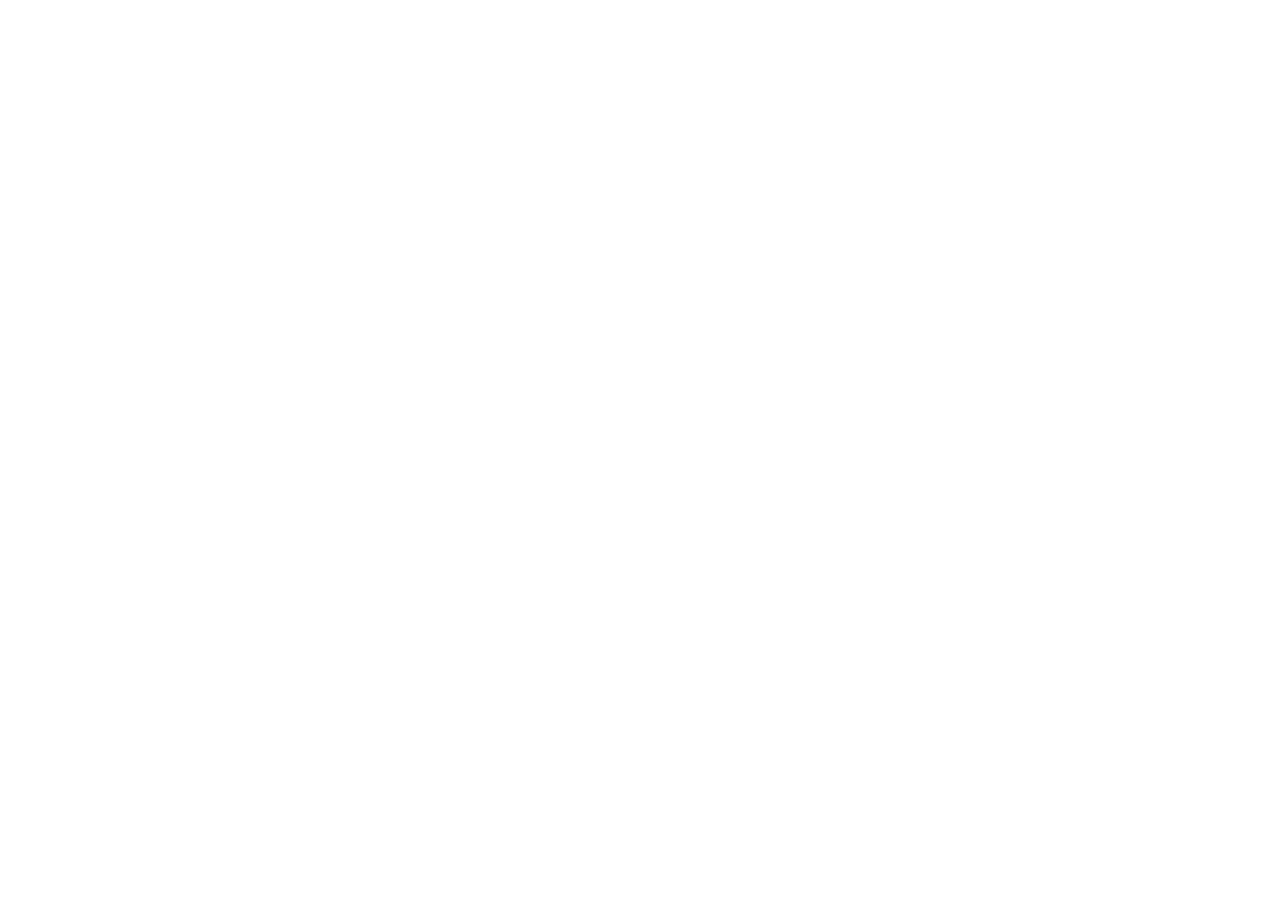
==== index.html @ 2fb38056 "Add files via upload" ====
<!DOCTYPE html>
<html>

<head>
    <meta charset="utf-8">
    <meta name="viewport" content="width=device-width, initial-scale=1.0">
    <link rel="shortcut icon" href="icons/图标(1).ico" />
    <title>Marvel's home</title>
    <style>
        * {
            box-sizing: border-box;
        }
        .row::after {
            content: "";
            clear: both;
            display: table;
        }
        /* 针对手机： */
        [class*="col-"] {
            width: 100%;
        }
        @media only screen and (min-width: 600px) {
            /* 针对平板电脑： */
            .col-s-1 {width: 8.33%;}
            .col-s-2 {width: 16.66%;}
            .col-s-3 {width: 25%;}
            .col-s-4 {width: 33.33%;}
            .col-s-5 {width: 41.66%;}
            .col-s-6 {width: 50%;}
            .col-s-7 {width: 58.33%;}
            .col-s-8 {width: 66.66%;}
            .col-s-9 {width: 75%;}
            .col-s-10 {width: 83.33%;}
            .col-s-11 {width: 91.66%;}
            .col-s-12 {width: 100%;}
        }

        @media only screen and (min-width: 768px) {
            /* 针对桌面： */
            .col-1 {width: 8.33%;}
            .col-2 {width: 16.66%;}
            .col-3 {width: 25%;}
            .col-4 {width: 33.33%;}
            .col-5 {width: 41.66%;}
            .col-6 {width: 50%;}
            .col-7 {width: 58.33%;}
            .col-8 {width: 66.66%;}
            .col-9 {width: 75%;}
            .col-10 {width: 83.33%;}
            .col-11 {width: 91.66%;}
            .col-12 {width: 100%;}
        }
    </style>
</head>

<body>
    <header>
        
    </header>
</body>
</html>
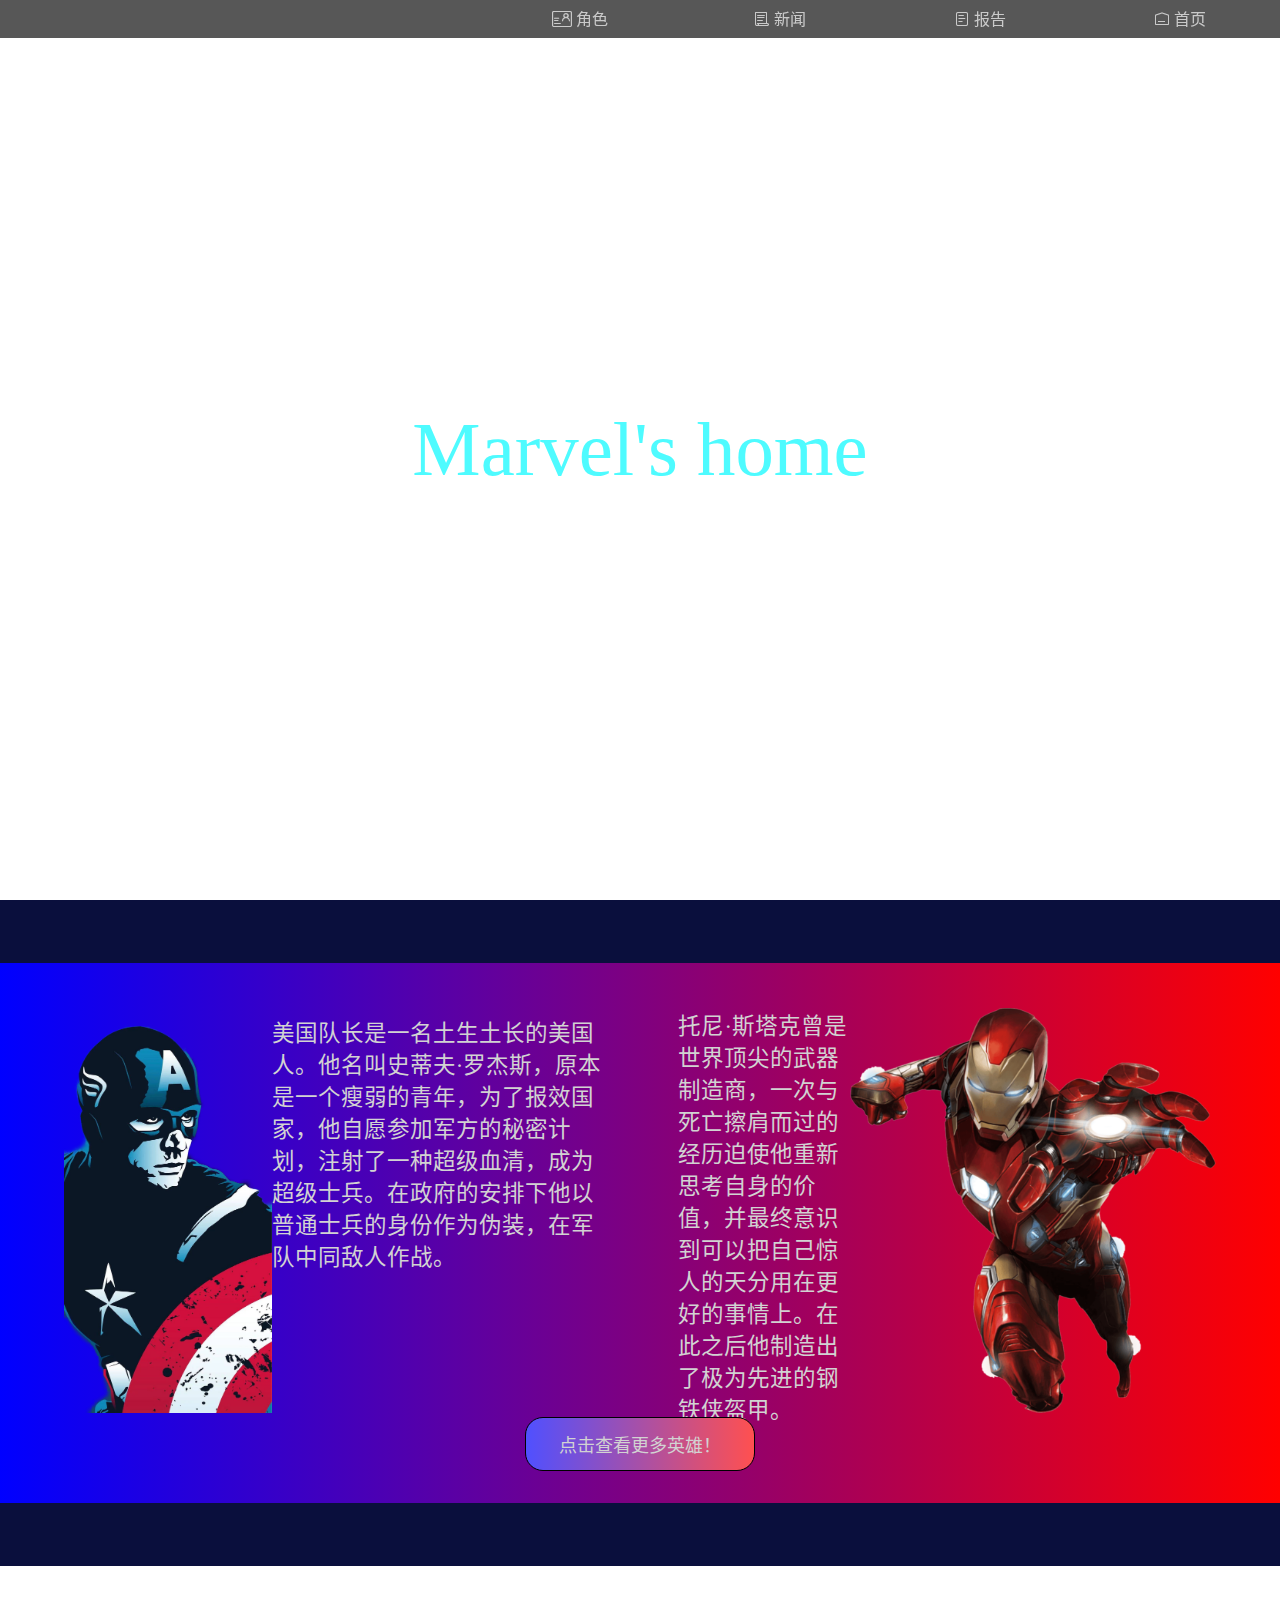
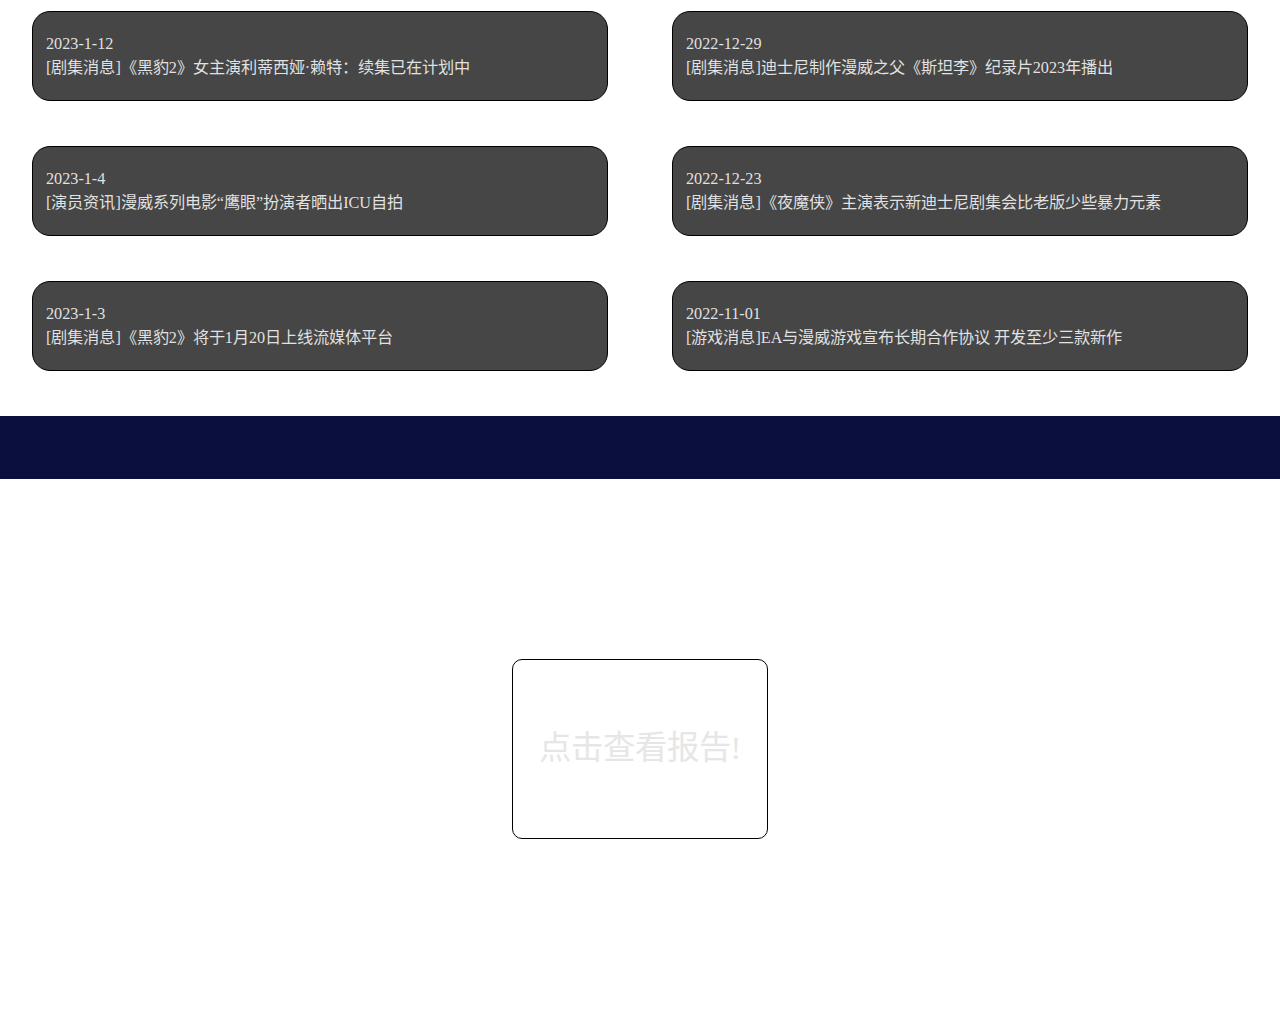
==== commit 7fb4d600: "Add files via upload" ====
--- a/index.html
+++ b/index.html
@@ -1,61 +1,174 @@
 <!DOCTYPE html>
-<html>
+<html lang="zh-CN">
 
 <head>
-    <meta charset="utf-8">
-    <meta name="viewport" content="width=device-width, initial-scale=1.0">
-    <link rel="shortcut icon" href="icons/图标(1).ico" />
+    <meta charset="utf-8" />
+    <meta name="viewport" content="width=device-width, initial-scale=1.0" />
+    <link rel="shortcut icon" href="./icons/favicon.ico" />
+    <link rel="stylesheet" href="./css/font/iconfont.css" />
+    <link rel="stylesheet" href="./css/index.css" />
     <title>Marvel's home</title>
-    <style>
-        * {
-            box-sizing: border-box;
-        }
-        .row::after {
-            content: "";
-            clear: both;
-            display: table;
-        }
-        /* 针对手机： */
-        [class*="col-"] {
-            width: 100%;
-        }
-        @media only screen and (min-width: 600px) {
-            /* 针对平板电脑： */
-            .col-s-1 {width: 8.33%;}
-            .col-s-2 {width: 16.66%;}
-            .col-s-3 {width: 25%;}
-            .col-s-4 {width: 33.33%;}
-            .col-s-5 {width: 41.66%;}
-            .col-s-6 {width: 50%;}
-            .col-s-7 {width: 58.33%;}
-            .col-s-8 {width: 66.66%;}
-            .col-s-9 {width: 75%;}
-            .col-s-10 {width: 83.33%;}
-            .col-s-11 {width: 91.66%;}
-            .col-s-12 {width: 100%;}
-        }
-
-        @media only screen and (min-width: 768px) {
-            /* 针对桌面： */
-            .col-1 {width: 8.33%;}
-            .col-2 {width: 16.66%;}
-            .col-3 {width: 25%;}
-            .col-4 {width: 33.33%;}
-            .col-5 {width: 41.66%;}
-            .col-6 {width: 50%;}
-            .col-7 {width: 58.33%;}
-            .col-8 {width: 66.66%;}
-            .col-9 {width: 75%;}
-            .col-10 {width: 83.33%;}
-            .col-11 {width: 91.66%;}
-            .col-12 {width: 100%;}
-        }
-    </style>
 </head>
 
 <body>
-    <header>
+    <header id="top">
+        <nav >
+            <ul class="nav">
+                <li class="clear">
+                    <a href="index.html">
+                        <span class="iconfont iconfont-index"></span>
+                        首页
+                    </a>
+                </li>
+                <li class="clear">
+                    <a href="report.html">
+                        <span class="iconfont iconfont-report"></span>
+                        报告
+                    </a>
+                </li>
+                <li class="clear">
+                    <a href="news.html">
+                        <span class="iconfont iconfont-news"></span>
+                        新闻
+                    </a>
+                </li>
+                <li class="clear erji">
+                    <a>
+                        <span class="iconfont iconfont-id"></span>
+                        角色
+                    </a>
+                    <div class="nav2">
+                        <ul>
+                            <li>
+                                <a href="avengers.html">
+                                    <span class="iconfont iconfont-id"></span>
+                                    复仇者
+                                </a>
+                            </li>
+                            <li>
+                                <a href="otherhero.html">
+                                    <span class="iconfont iconfont-id"></span>
+                                    其他英雄
+                                </a>
+                            </li>
+                        </ul>
+                    </div>
+                </li>
+            </ul>
+        </nav>
+    </header>
+    <main>
+        <div class="main1">
+            <p>Marvel's home</p>
+        </div>
+        <div class="divide"></div>
+        <div class="main2">
+            <div class="col-12">
+                <div class="col-6 firsthero">
+                        <img src="./images/captain.jpeg" class="captain">
+                        <p><br><br>美国队长是一名土生土长的美国人。他名叫史蒂夫·罗杰斯，原本是一个瘦弱的青年，为了报效国家，他自愿参加军方的秘密计划，注射了一种超级血清，成为超级士兵。在政府的安排下他以普通士兵的身份作为伪装，在军队中同敌人作战。</p>
+                </div>
+                <div class="col-6 secondhero">
+                    <img src="./images/ironman.jpeg" class="ironman">
+                    <p>托尼·斯塔克曾是世界顶尖的武器制造商，一次与死亡擦肩而过的经历迫使他重新思考自身的价值，并最终意识到可以把自己惊人的天分用在更好的事情上。在此之后他制造出了极为先进的钢铁侠盔甲。</p>
+                </div>
+                <div class="col-12">
+                    <table class="herobuttom">
+                        <tbody>
+                            <tr>
+                                <td>
+                                    <a href="avengers.html">点击查看更多英雄！</a>
+                                </td>
+                            </tr>
+                        </tbody>
+                    </table>
+                </div>
+            </div>
+        </div>
+        <div class="divide"></div>
+        <div class="main3">
+            <div class="col-12">
+                <div class="col-6 firstnews">
+                    <table class="news">
+                        <tbody>
+                            <tr>
+                                <td>
+                                   2023-1-12
+                                   <br>
+                                   [剧集消息]《黑豹2》女主演利蒂西娅·赖特：续集已在计划中
+                                </td>
+                            </tr>
+                        </tbody>
+                    </table>
+                    <table class="news">
+                        <tbody>
+                            <tr>
+                                <td>
+                                   2023-1-4
+                                   <br>
+                                   [演员资讯]漫威系列电影“鹰眼”扮演者晒出ICU自拍
+                                </td>
+                            </tr>
+                        </tbody>
+                    </table>
+                    <table class="news">
+                        <tbody>
+                            <tr>
+                                <td>
+                                    2023-1-3
+                                    <br>
+                                    [剧集消息]《黑豹2》将于1月20日上线流媒体平台
+                                </td>
+                            </tr>
+                        </tbody>
+                    </table>
+                </div>
+                <div class="col-6 secondnews" >
+                    <table class="news">
+                        <tbody>
+                            <tr>
+                                <td>
+                                    2022-12-29
+                                    <br>
+                                    [剧集消息]迪士尼制作漫威之父《斯坦李》纪录片2023年播出
+                                </td>
+                            </tr>
+                        </tbody>
+                    </table>
+                    <table class="news">
+                        <tbody>
+                            <tr>
+                                <td>
+                                    2022-12-23
+                                    <br>
+                                    [剧集消息]《夜魔侠》主演表示新迪士尼剧集会比老版少些暴力元素
+                                </td>
+                            </tr>
+                        </tbody>
+                    </table>
+                    <table class="news">
+                        <tbody>
+                            <tr>
+                                <td>
+                                    2022-11-01
+                                    <br>
+                                    [游戏消息]EA与漫威游戏宣布长期合作协议 开发至少三款新作
+                                </td>
+                            </tr>
+                        </tbody>
+                    </table>
+                </div>
+            </div>
+        </div>
+        <div class="divide"></div>
+        <div class="main4">
+            <div>
+                <a href=report.html>点击查看报告!</a>
+            </div>
+        </div>
+    </main>
+    <footer>
         
-    </header>
+    </footer>
 </body>
 </html>--- a/css/font/iconfont.css
+++ b/css/font/iconfont.css
@@ -0,0 +1,75 @@
+@font-face {
+  font-family: "iconfont"; /* Project id 3860554 */
+  src: url('iconfont.woff2?t=1673459533235') format('woff2'),
+       url('iconfont.woff?t=1673459533235') format('woff'),
+       url('iconfont.ttf?t=1673459533235') format('truetype');
+}
+
+.iconfont {
+  font-family: "iconfont" !important;
+  font-size: 16px;
+  font-style: normal;
+  -webkit-font-smoothing: antialiased;
+  -moz-osx-font-smoothing: grayscale;
+}
+
+.icon-a-ziyuan529:before {
+  content: "\e78d";
+}
+
+.icon-shenfenzhengming:before {
+  content: "\e61e";
+}
+
+.icon-cz-qbdj:before {
+  content: "\e804";
+}
+
+.icon-jibenziliao:before {
+  content: "\e61f";
+}
+
+.icon-fenxiang:before {
+  content: "\e607";
+}
+
+.icon-a-bianzu13-14:before {
+  content: "\e614";
+}
+
+.icon-a-bianzu13-22:before {
+  content: "\e615";
+}
+
+.icon-a-bianzu13-27:before {
+  content: "\e616";
+}
+
+.icon-a-bianzu13-36:before {
+  content: "\e617";
+}
+
+.icon-a-bianzu13-38:before {
+  content: "\e618";
+}
+
+.icon-a-bianzu13-39:before {
+  content: "\e619";
+}
+
+.icon-a-bianzu13-48:before {
+  content: "\e61a";
+}
+
+.icon-a-bianzu13-49:before {
+  content: "\e61b";
+}
+
+.icon-a-bianzu13-55:before {
+  content: "\e61c";
+}
+
+.icon-a-bianzu13-32:before {
+  content: "\e61d";
+}
+
--- a/css/index.css
+++ b/css/index.css
@@ -0,0 +1,326 @@
+* {
+    box-sizing: border-box;
+    margin:0;
+    padding: 0;
+}
+ol,ul{
+    list-style: none;
+}
+html{
+    scroll-behavior: smooth;
+}
+
+.claer::after{
+    content: '';
+    height: 0;
+    display: block;
+    clear: both;
+}
+nav{
+    display:block;
+}
+body header nav{
+    position:fixed;
+    width: 100%;
+    height: 38px;
+    top:0;
+    background-color: rgba(0, 0, 0, 0.66);
+    line-height: 38px;
+    z-index: 100;
+}
+body header nav .nav{
+    position:relative;
+    text-align: center;
+    height: 38px;
+}
+body header nav .nav li{
+    width:18vw;
+    max-width:200px;
+    position: relative;
+    height: 100%;
+    float: right;
+    color:rgb(230, 230, 230);
+}
+body header nav .nav li a{
+    position: absolute;
+    display: block;
+    height: 38px;
+    width: 100%;
+    color:rgb(230, 230, 230);
+    opacity: 0.8;
+    z-index: 100;
+    text-decoration: none;
+}
+body header nav .nav li a:hover{
+    background-color: #fff;
+    color:rgba(0, 0, 0, 0.8);
+}
+body header nav .nav li .nav2{
+    position: absolute;
+    top:100%;
+    height: 38px;
+    width: 100%;
+    display:none;
+}
+.erji:hover .nav2{
+    display:block;
+}
+body header nav .nav li .nav2 ul{
+    height: 100%;
+    width: 100%;
+}
+.nav2 ul li{
+    background-color: rgba(0, 0, 0, 0.66);
+    line-height: 38px;
+    z-index: 100;
+}
+
+.iconfont-index:before{
+    content: "\e615";
+}
+.iconfont-report:before{
+    content: "\e607";
+}
+.iconfont-news:before{
+    content: "\e804";
+}
+.iconfont-id:before{
+    content: "\e78d";
+}
+.main1{
+    background-size: cover;
+    background: url(../images/img1.png) no-repeat center center fixed;
+    -webkit-background-size: cover;
+    -o-background-size: cover;
+    background-size: cover;
+}
+body main.main1{
+    width:auto;
+    height:100vh;
+}
+body main .main1 p{
+    display: flex;
+    width:100%;
+    height:100vh;
+    justify-content: center;
+    align-items: center;
+    margin:auto;
+    text-align: center;
+    font-size: 6vw;
+    line-height: 8vw;
+    color: rgb(34, 251, 255);
+    user-select: none;
+    opacity: 0.8;
+}
+body main .main2{
+    width:100%;
+    height: 80vh;
+    background:linear-gradient(rgb(80, 80, 255),rgb(255, 80, 80));
+    color: rgb(210, 210, 210);
+}
+body main .divide{
+    height: 7vh;
+    background-color: rgb(10, 15, 61);
+}
+body main .main2 .col-12{
+    width:100%;
+    position: relative;
+}
+body main .main2 .col-6{
+    position: relative;
+    font-size: 2.5vh;
+}
+
+body main .main2 .col-6{
+    max-height:40vh;
+    overflow:hidden;
+    text-overflow:ellipsis;
+    display: inline-block;
+}
+
+body main .main2 .col-6 .captain{
+    width:auto;
+    height:31vh;
+    float: left;
+}
+body main .main2 .col-6 .ironman{
+    width:auto;
+    height:28vh;
+    float: right;
+}
+
+body main .main2 .col-12 .col-12 a{
+    text-decoration: none;
+    color: rgb(255, 255, 255);
+}
+body main .main2 .col-12 .col-12 a:hover{
+    color: rgb(255, 255, 255);
+}
+body main .main2 .col-12 .col-12 .herobuttom{
+    border-color:rgb(0, 0, 0);
+    background:linear-gradient(to right,rgb(80, 80, 255),rgb(255, 80, 80));
+    border-collapse: separate;
+    border-spacing: 1.5vh;
+    width: 50vw;
+    margin: 0 auto;
+    font-size: 1vh;
+    height: 2vh;
+    border-width: 0.1vh;
+    border-style: solid;
+    display: table;
+    text-align: center;
+    border-radius: 2vh;
+}
+body main .main3{
+    width:100%;
+    height: 110vh;
+    background-size: cover;
+    background: url(../images/img2.jpg) no-repeat right center fixed;
+    -webkit-background-size: cover;
+    -o-background-size: cover;
+    background-size: cover;
+    padding:3vh auto;
+}
+body main .main3 .news{
+    border-color:rgb(0, 0, 0);
+    background-color: rgb(70, 70, 70);
+    border-collapse: separate;
+    border-spacing: 1.5vh;
+    width: 80vw;
+    margin:0vh auto 9.93vh;
+    font-size: 1.8vh;
+    height: 10vh;
+    border-width: 0.1vh;
+    border-style: solid;
+    display: table;
+    text-align: left;
+    border-radius: 2vh;
+    color: rgb(255, 255, 255,0.85);
+}
+body main .main4{
+    width:100%;
+    height: 40vh;
+    background-size: cover;
+    background: url(../images/img2.jpg) no-repeat right center fixed;
+    -webkit-background-size: cover;
+    -o-background-size: cover;
+    background-size: cover;
+    padding:3vh auto;
+    display: flex;
+    justify-content: center;
+    align-items: center;
+}
+body main .main4 div{
+    border: 1px solid black;
+    border-radius: 10px;
+    background-color: rgba(255, 255, 255, 0.2);
+    width: 50vw;
+    height: 20vh;
+    font-size: 3.6vh;
+    text-align: center;
+    position: relative;
+}
+body main .main4 div a{
+    position: absolute;
+    top:34%;
+    display: block;
+    width: 100%;
+    color:rgb(230, 230, 230);
+    text-decoration: none;
+}
+body main .main4 div:hover{
+    background-color: rgba(255, 255, 255, 0.3);
+}
+body main .main4 div a:hover{
+    color: #fff;
+}
+/* 针对手机： */
+[class*="col-"] {
+    width: 100%;
+}
+@media only screen and (min-width: 768px) {
+    /* 针对桌面： */
+    .col-1 {width: 8.33%;}
+    .col-2 {width: 16.66%;}
+    .col-3 {width: 25%;}
+    .col-4 {width: 33.33%;}
+    .col-5 {width: 41.66%;}
+    .col-6 {width: 50%;}
+    .col-7 {width: 58.33%;}
+    .col-8 {width: 66.66%;}
+    .col-9 {width: 75%;}
+    .col-10 {width: 83.33%;}
+    .col-11 {width: 91.66%;}
+    .col-12 {width: 100%;}
+    body main .main2{
+        width:100%;
+        height: 60vh;
+        background:linear-gradient(to right,rgb(0, 0, 255),rgb(255, 0, 0));
+    }
+    body main .main2  .firsthero{
+        padding:0 3vw 0 5vw;
+    }
+    body main .main2  .secondhero{
+        padding:0 5vw 0 3vw;
+        position: absolute;
+        right:0;
+        top:5vh;
+    }
+    body main .main2 .col-6{
+        max-height:50vh;
+    }
+    
+    body main .main2 .col-6 .captain{
+        height:50vh;
+    }
+    body main .main2 .col-6 .ironman{
+        height:45vh;
+    }
+    body main .main2 .col-12 .col-12 a{
+        text-decoration: none;
+        color: rgb(210, 210, 210);
+    }
+    body main .main2 .col-12 .col-12 .herobuttom{
+        border-color:rgb(0, 0, 0);
+        background:linear-gradient(to right,rgb(80, 80, 255),rgb(255, 80, 80));
+        border-collapse: separate;
+        border-spacing: 1.5vh;
+        width: 18vw;
+        margin: 0 auto;
+        font-size: 2vh;
+        height: 2vh;
+        border-width: 0.1vh;
+        border-style: solid;
+        display: table;
+        text-align: center;
+        border-radius: 2vh;
+    }
+    body main .main3{
+        width:100%;
+        height: 50vh;
+    }
+    
+    body main .main3 .col-12{
+        position:relative;
+    }
+    body main .main3 .col-12 .firstnews{
+        position:absolute;
+        left:0;
+    }
+    body main .main3 .col-12 .secondnews{
+        position:absolute;
+        right:0;
+    }
+    body main .main3 .news{
+        width: 45vw;
+        margin:5vh auto 3vh;
+    }
+    body main .main4{
+        height: 60vh;
+}
+body main .main4 div{
+    width: 20vw;
+    height: 20vh;
+    background-color: rgba(255, 255, 255, 0.1);
+}
+}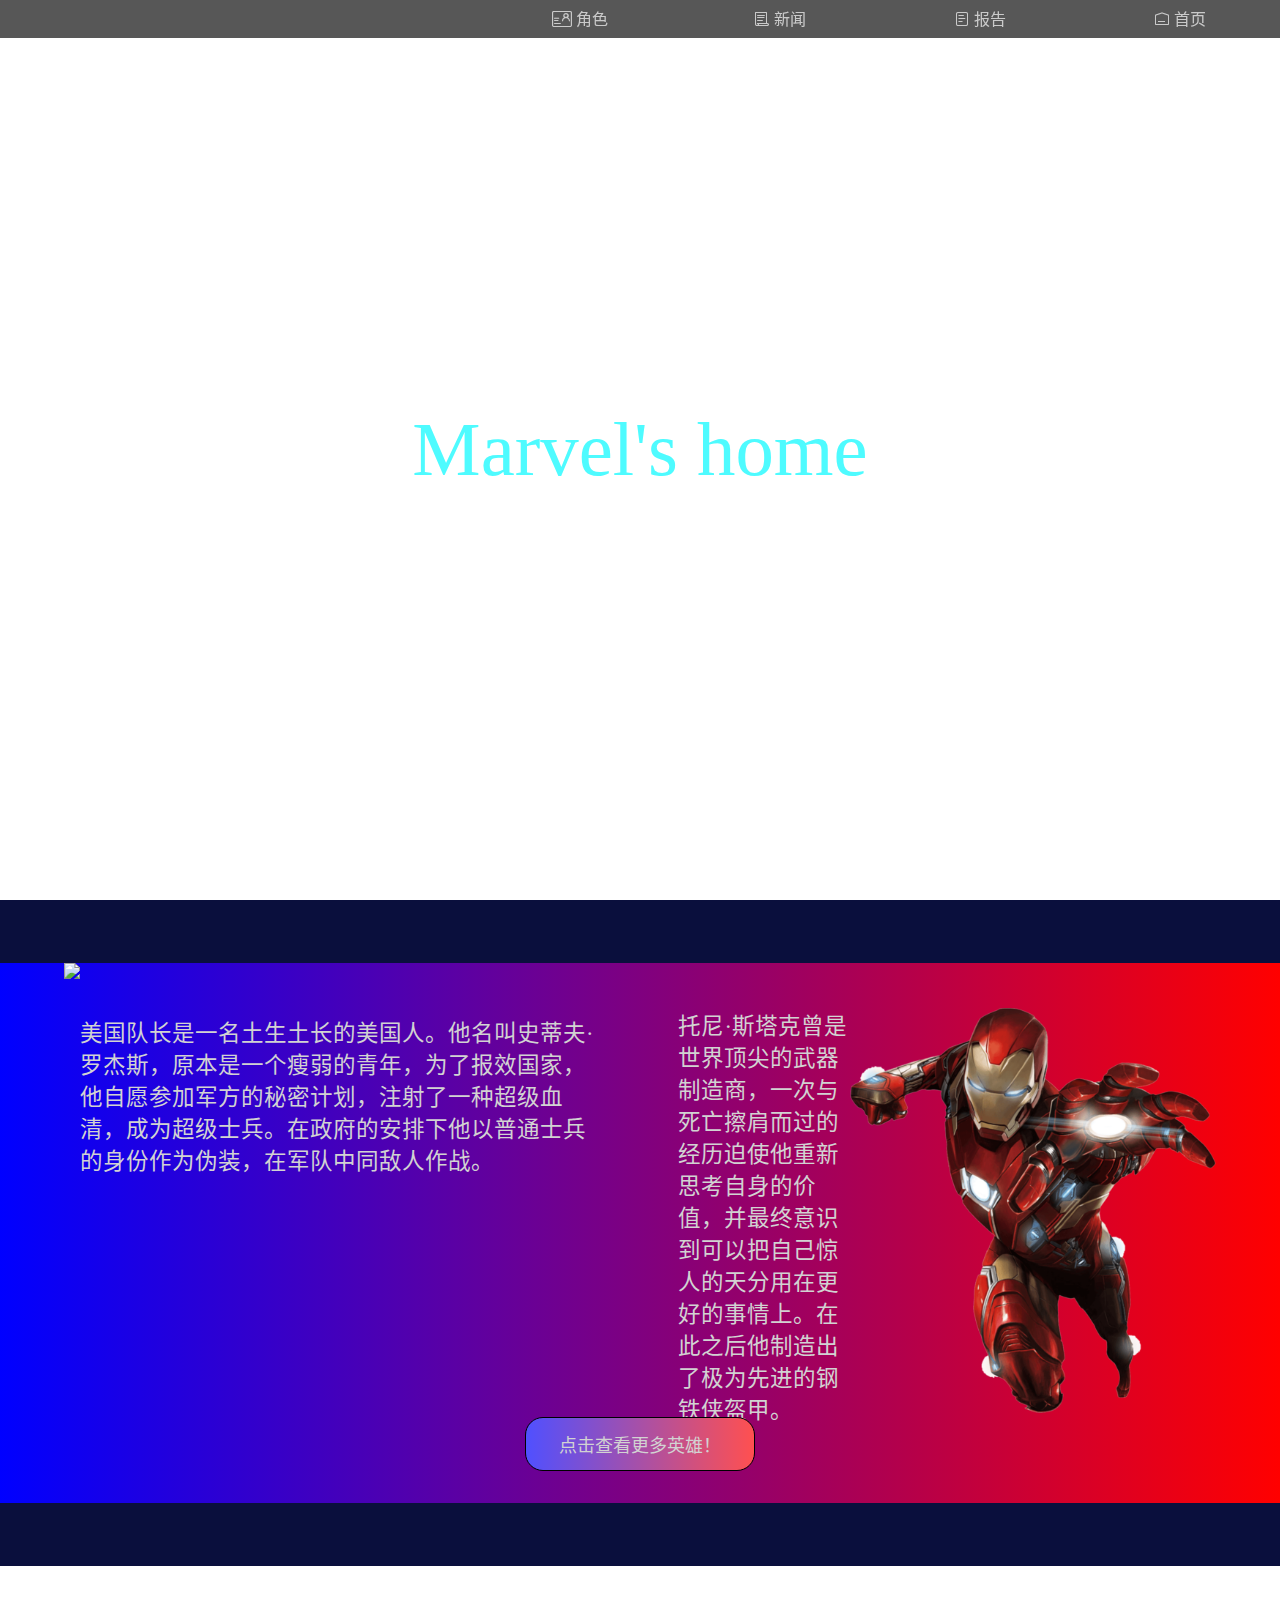
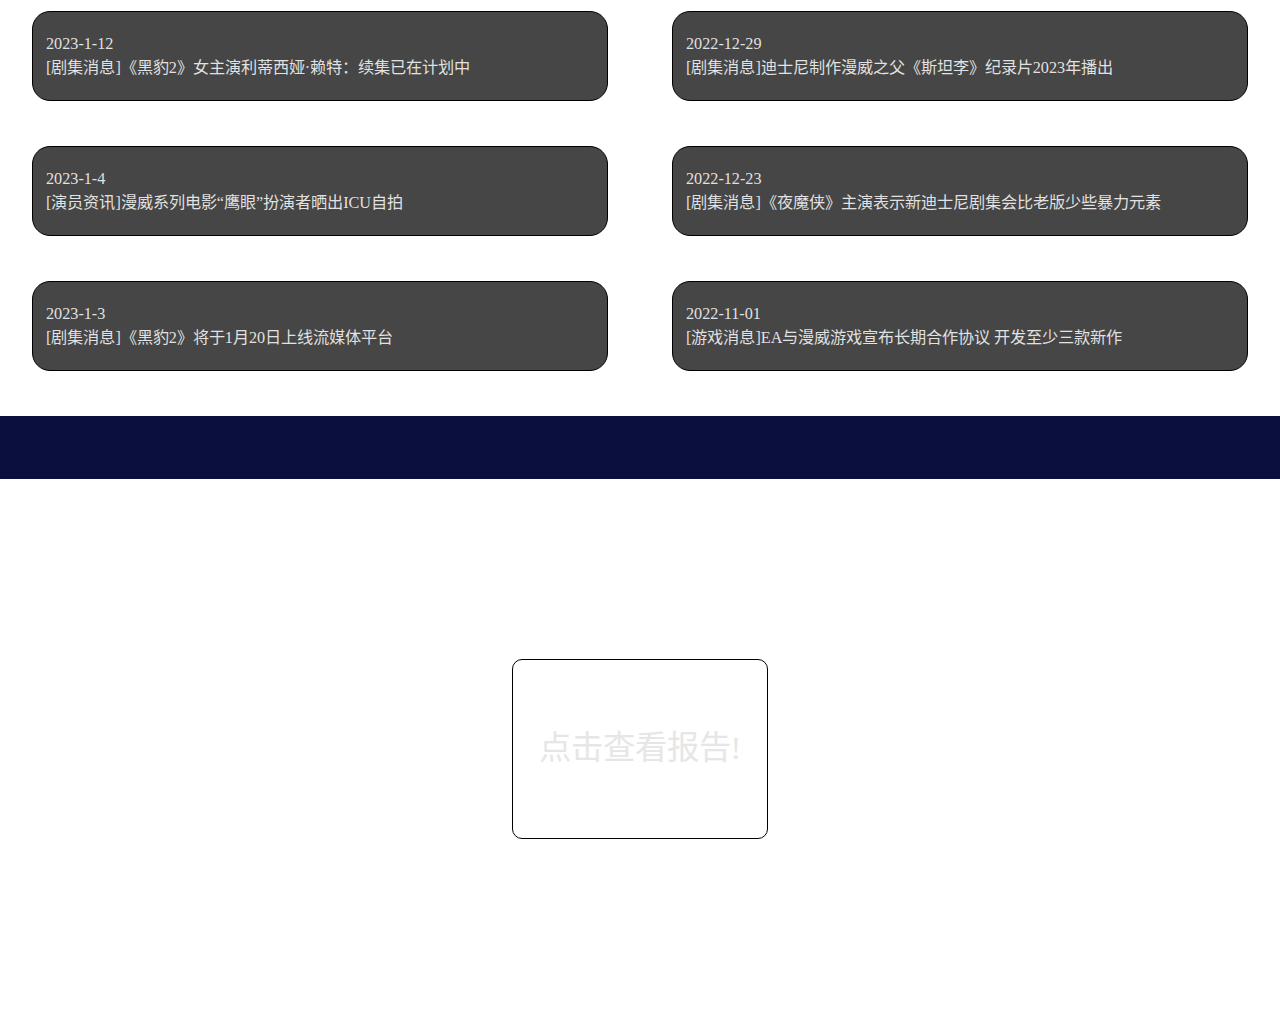
==== commit 75155323: "Update index.html" ====
--- a/index.html
+++ b/index.html
@@ -65,7 +65,7 @@
         <div class="main2">
             <div class="col-12">
                 <div class="col-6 firsthero">
-                        <img src="./images/captain.jpeg" class="captain">
+                        <img src="./images/captain.png" class="captain">
                         <p><br><br>美国队长是一名土生土长的美国人。他名叫史蒂夫·罗杰斯，原本是一个瘦弱的青年，为了报效国家，他自愿参加军方的秘密计划，注射了一种超级血清，成为超级士兵。在政府的安排下他以普通士兵的身份作为伪装，在军队中同敌人作战。</p>
                 </div>
                 <div class="col-6 secondhero">
@@ -171,4 +171,4 @@
         
     </footer>
 </body>
-</html>+</html>
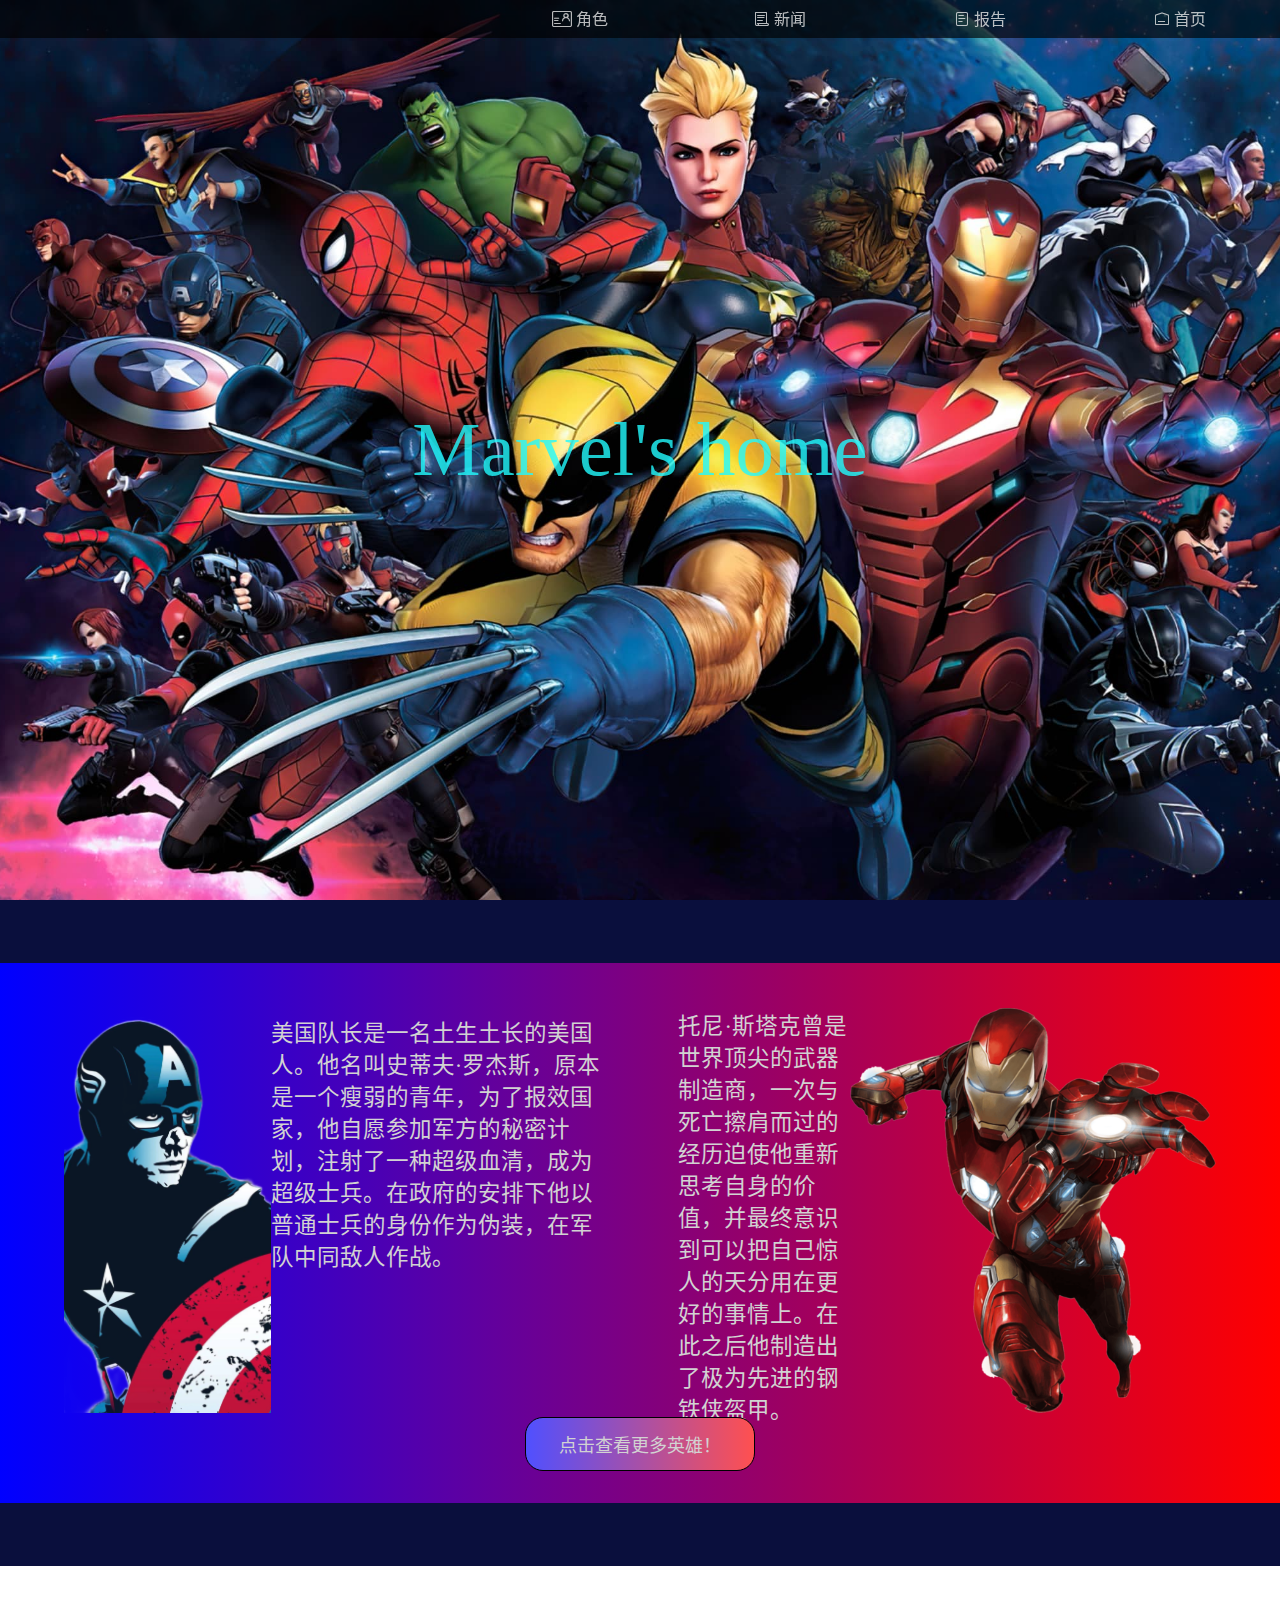
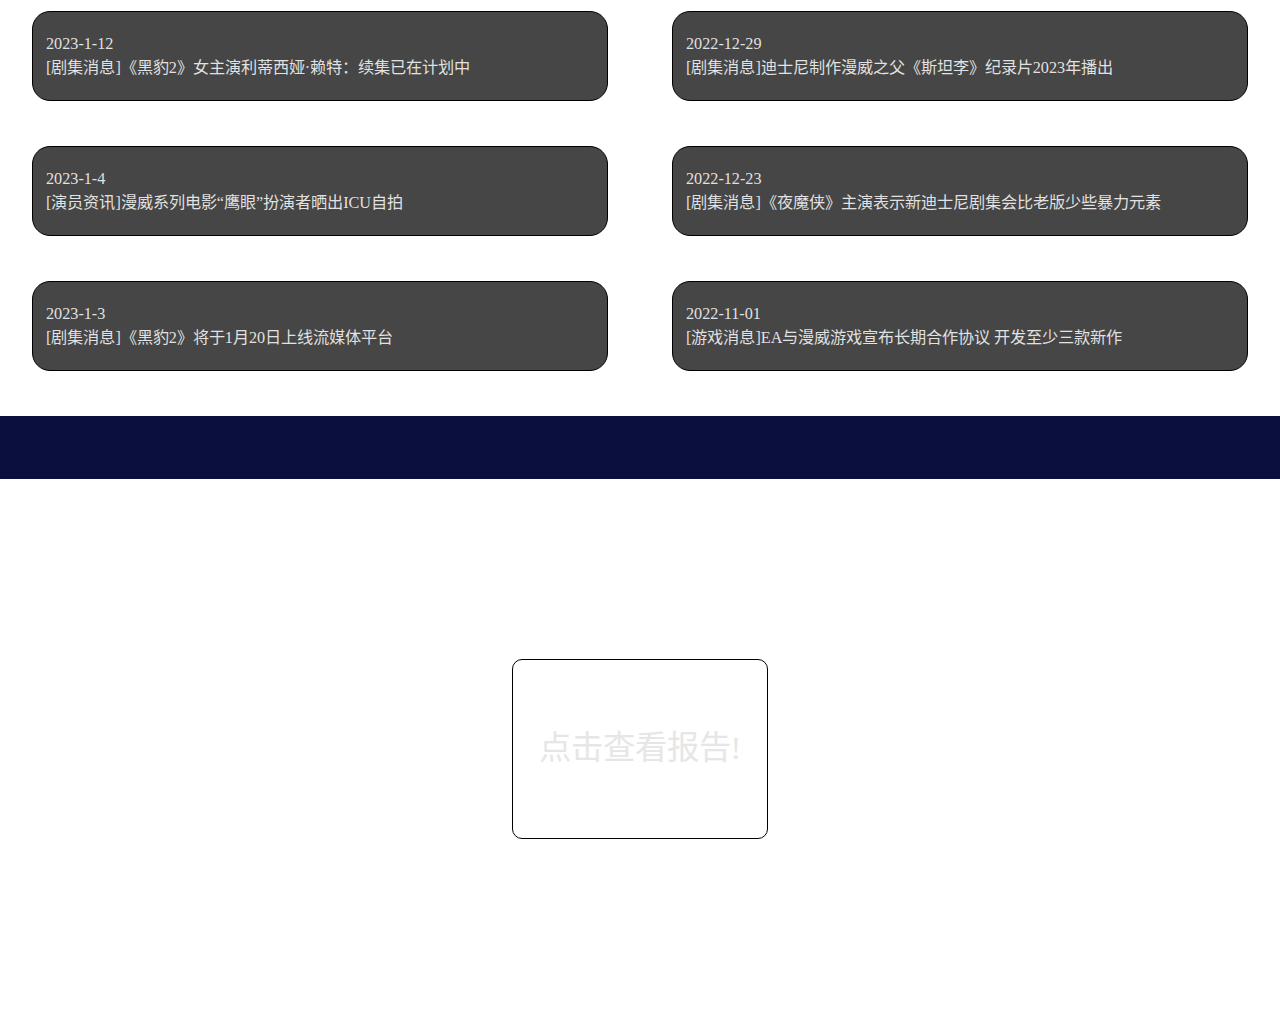
==== commit eba547b3: "Add files via upload" ====
--- a/index.html
+++ b/index.html
@@ -171,4 +171,4 @@
         
     </footer>
 </body>
-</html>
+</html>--- a/css/index.css
+++ b/css/index.css
@@ -89,7 +89,7 @@
 }
 .main1{
     background-size: cover;
-    background: url(../images/img1.png) no-repeat center center fixed;
+    background: url(../images/img1.jpg) no-repeat center center fixed;
     -webkit-background-size: cover;
     -o-background-size: cover;
     background-size: cover;
